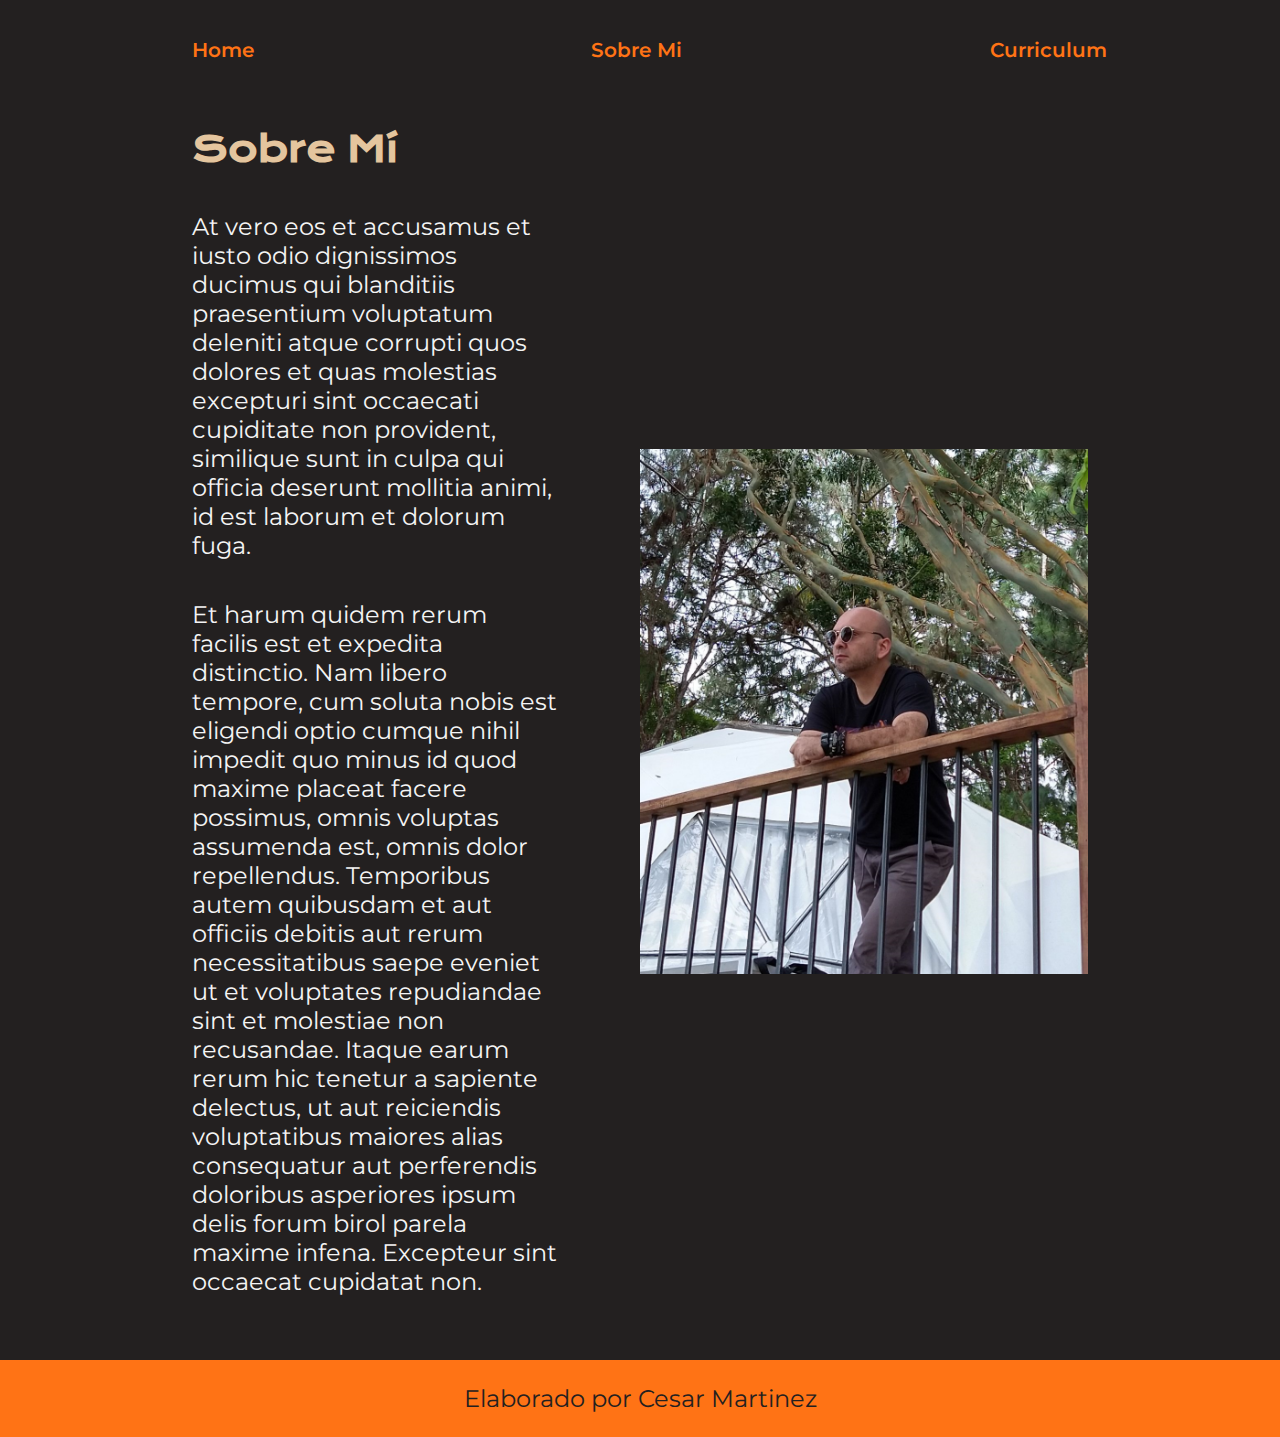
==== about.html @ 125eedae "Proyecto inicio HTML" ====
<!DOCTYPE html>
<html lang="es">
<head>
    <meta charset="UTF-8">
    <meta name="viewport" content="width=device-width, initial-scale=1.0">
    <title>Sobre mi</title>
    <link rel="stylesheet" href="./Styles/Style.css">
</head>
<body>
    <header class="header">
        <nav class="header__menu">
            <a class="header__menu_link" href="index.html">Home</a>
            <a class="header__menu_link" href="about.html">Sobre Mi</a>
            <a class="header__menu_link" href="Curriculum.html">Curriculum</a>
        </nav>
    </header>
    <main class="presentacion">
        <section class="presentacion__contenido">
            <h1 class="presentacion__contenido__titulo">Sobre Mí</h1>
            <p class="presentacion__contenido__texto">At vero eos et accusamus et iusto odio dignissimos ducimus qui blanditiis praesentium voluptatum deleniti atque corrupti quos dolores et quas molestias excepturi sint occaecati cupiditate non provident, similique sunt in culpa qui officia deserunt mollitia animi, id est laborum et dolorum fuga.</p>
            <p class="presentacion__contenido__texto">Et harum quidem rerum facilis est et expedita distinctio. Nam libero tempore, cum soluta nobis est eligendi optio cumque nihil impedit quo minus id quod maxime placeat facere possimus, omnis voluptas assumenda est, omnis dolor repellendus. Temporibus autem quibusdam et aut officiis debitis aut rerum necessitatibus saepe eveniet ut et voluptates repudiandae sint et molestiae non recusandae. Itaque earum rerum hic tenetur a sapiente delectus, ut aut reiciendis voluptatibus maiores alias consequatur aut perferendis doloribus asperiores ipsum delis forum birol parela maxime infena. Excepteur sint occaecat cupidatat non.</p>
        </section>
        <img class ="presentacion__imagen" src="Assets/Imagem.png" alt="foto de Cesar apoyado en un balcon mirando al infinito">
    </main>
    <footer class="footer">
        <p>Elaborado por Cesar Martinez</p>
    </footer>
</body>
</html>
---- Styles/Style.css ----
@import url('https://fonts.googleapis.com/css2?family=Krona+One&family=Montserrat:ital,wght@0,100..900;1,100..900&display=swap');

:root{
    --color-primario: #232020;
    --color-texto-blanco: #F4F4F4;
    --color-texto-CafeClaro:#3A3535;
    --color-texto-Naranja: #FF7315;
    --color-texto-Crema: #E4C59E;
    --color-Hover: #272727;

    --fuente-Monserrat: "Montserrat", sans-serif;
    --fuente-Krona: "Krona One", sans-serif;
}
*{
    padding: 0;
    margin: 0;
}
body{
    background-color: var(--color-primario);
    color: var(--color-texto-blanco);
    box-sizing: border-box;
}
.header{
    padding: 3% 0% 0% 15%;
    }
.header__menu{
    display: flex;
    gap: 10%;           
}
.header__menu_link{
    color: var(--color-texto-Naranja);
    font-family: var(--fuente-Monserrat);
    font-size: 1.25rem;
    font-weight: 600;
    cursor: pointer;
    text-decoration: none;
    width: 50%;
   }

.header__menu_link:hover{
    font-size: 1.75rem;
    color: var(--color-texto-Crema);
}

strong{
    color: var(--color-texto-Crema);
}
h1{
    font-weight: bold;
}
span{
    color: var(--color-texto-azul);
    border: 1px solid var(--color-texto-azul);
    padding: 10px;
}
.tituloResaltado{
    color: var(--color-texto-Crema);
}
.presentacion{
    display: flex;
    align-items: center;
    padding: 5% 15%;
    justify-content: space-between;
    gap: 82px;
}
.presentacion__contenido{
    gap: 40px;
    width: 70%;
    display: flex;
    flex-direction: column;
    
}

.presentacion__contenido__titulo{
    font-size: 2.25rem;
    font-family: var(--fuente-Krona);
    color: var(--color-texto-Crema)
}
.presentacion__contenido__titulo2{
    font-size: 2.25rem;
    font-family: var(--fuente-Krona);
    color: var(--color-texto-Crema);
    padding: 5% 0% 5% 0%;
    margin: 0px 0px;
}

.presentacion__contenido__texto{
    font-size: 1.5rem;
    font-family: var(--fuente-Monserrat);
}
.presentacion__contenido__texto2{
    font-size: 1.5rem;
    font-family: var(--fuente-Monserrat);
    color:var(--color-texto-blanco);
    margin-top: 10px;
    margin-bottom: 10px;
    padding: 0% 0% 5% 0%;
}

.presentacion__enlaces{
    display: flex;
    justify-content: space-between;
    flex-direction: column;
    align-items: center;
    gap: 32px;
}
.presentacion__enlaces__Subtitulos{
    font-family: var(--fuente-Krona);
    font-size: 1.5rem;
    font-weight: 400;
    color: var(--color-texto-Crema);
}
.presentacion__Enlaces__Link{
    width: 50%;
    display: inline-block;
    color: var(--color-texto-Naranja);
    padding: 15px;
    border-radius: 8px;
    margin: 0px 0px;
    text-align: center;
    font-family: var(--fuente-Monserrat);
    font-size: 1.5rem;
    font-weight: 600;
    text-decoration: none;
    border: 2px solid var(--color-texto-Naranja);
    display: flex;
    justify-content: center;
    gap: 10px;
}
.presentacion__Enlaces__Link:hover{
    background-color: var(--color-Hover);
    padding: 3%;
    border-color: var(--color-texto-Crema);
    box-shadow: 8px 8px 5px var(--color-texto-Crema);
    color: var(--color-texto-Crema);
    cursor: pointer;
}
.presentacion__enlaces__Subtitulos:hover{
    font-size: 1.5625rem;
    color: var(--color-texto-Amarilloverdoso);
}
.footer{
    padding: 24px;
    background-color: var(--color-texto-Naranja);
    color: var(--color-primario);
    text-align: center;
    font-family: var(--fuente-Monserrat);
    font-size: 1.5rem;
    font-weight: 400;
}
.contenedor{
    /*Este contenedor reemplazo a .presentacion ya que tenia que tener el GIF animado de fondo
    Sin embargo conserva las caracteristicas de .presentacion*/
    display: flex;
    align-items: center;
    padding: 6% 10%;
    justify-content: space-between;
    gap: 82px;
    /*Esta parte es la del gif animado de fondo*/
    background-image: url(6ef4.gif);
    background-position: center;
    background-size: cover;
    background-repeat: no-repeat;
}
.presentacion__imagen{
    width: 50%;
}
.presentacion__contenido__texto2B{
    font-size: 1.25rem;
    font-family: var(--fuente-Monserrat);
    color: var(--color-texto-Naranja);  
    text-decoration: none;
    width: 200px;
    display: block; /* Cambiado a block para ocupar toda la línea */
    padding: 15px;
    border-radius: 8px;
    margin-top: 10px; /* Añade un margen superior para separar el enlace del texto del <li> */
    margin-bottom: 30px; /* Añade un margen inferior para separar los elementos */
    text-align: center;
    font-weight: 600;
    border: 2px solid var(--color-texto-Naranja);
}
.presentacion__contenido__texto2B:hover{
    font-size: 1.5625rem;
    color: var(--color-texto-Amarilloverdoso);
    box-shadow: 8px 8px 5px var(--color-texto-Crema);
    border: 2px solid var(--color-texto-Crema);

}
.presentacion__contenido__experiencias{
    font-size: 2.25rem;
    font-family: var(--fuente-Krona);
    color: var(--color-texto-Crema);
    padding: 0% 0% 0% 0%;
    margin-bottom: 0%;
    gap: 0%;
    display: block;
}

@media (max-width: 1200px){
    .presentacion{
        flex-direction: column-reverse;
        padding: 5%;
    }
    .header{
        padding: 10%;
    }
    .header__menu{
        justify-content: center;
    }
.presentacion__contenido{
    width: auto;
}
}
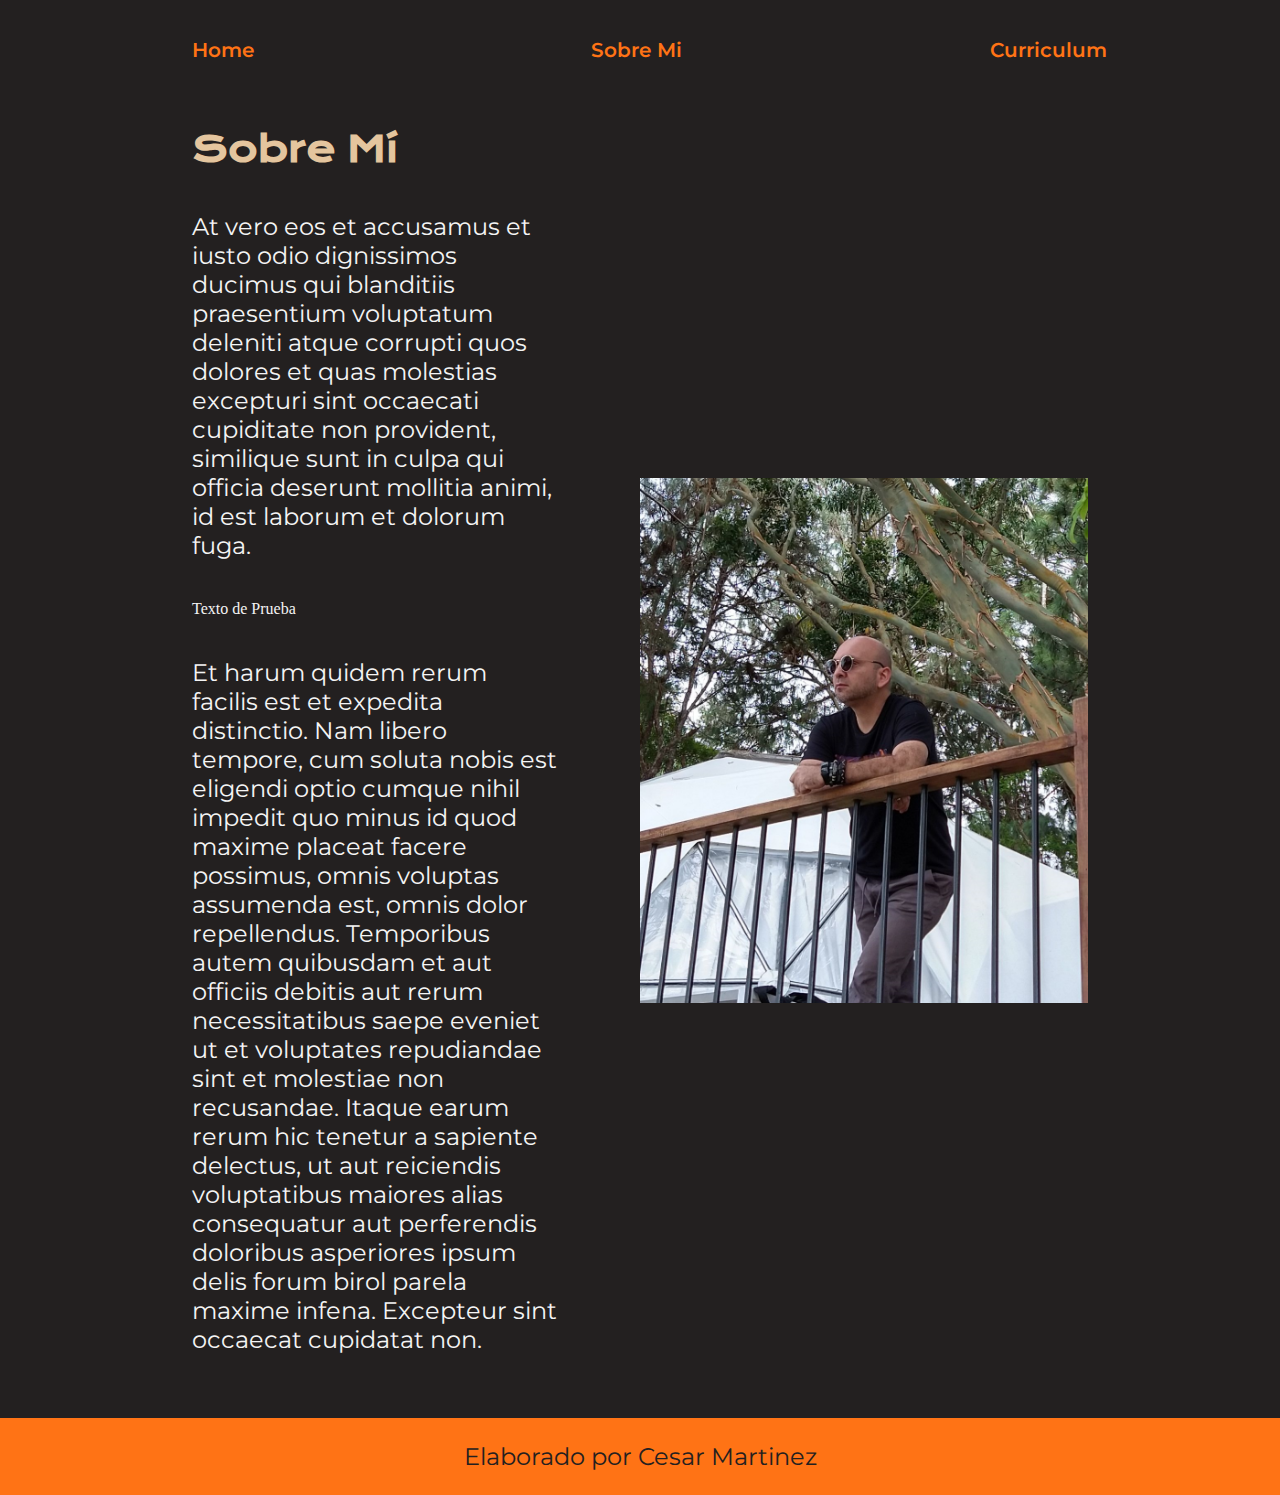
==== commit 95a4997a: "genera texto de prueba" ====
--- a/about.html
+++ b/about.html
@@ -18,6 +18,7 @@
         <section class="presentacion__contenido">
             <h1 class="presentacion__contenido__titulo">Sobre Mí</h1>
             <p class="presentacion__contenido__texto">At vero eos et accusamus et iusto odio dignissimos ducimus qui blanditiis praesentium voluptatum deleniti atque corrupti quos dolores et quas molestias excepturi sint occaecati cupiditate non provident, similique sunt in culpa qui officia deserunt mollitia animi, id est laborum et dolorum fuga.</p>
+            <p>Texto de Prueba</p>
             <p class="presentacion__contenido__texto">Et harum quidem rerum facilis est et expedita distinctio. Nam libero tempore, cum soluta nobis est eligendi optio cumque nihil impedit quo minus id quod maxime placeat facere possimus, omnis voluptas assumenda est, omnis dolor repellendus. Temporibus autem quibusdam et aut officiis debitis aut rerum necessitatibus saepe eveniet ut et voluptates repudiandae sint et molestiae non recusandae. Itaque earum rerum hic tenetur a sapiente delectus, ut aut reiciendis voluptatibus maiores alias consequatur aut perferendis doloribus asperiores ipsum delis forum birol parela maxime infena. Excepteur sint occaecat cupidatat non.</p>
         </section>
         <img class ="presentacion__imagen" src="Assets/Imagem.png" alt="foto de Cesar apoyado en un balcon mirando al infinito">
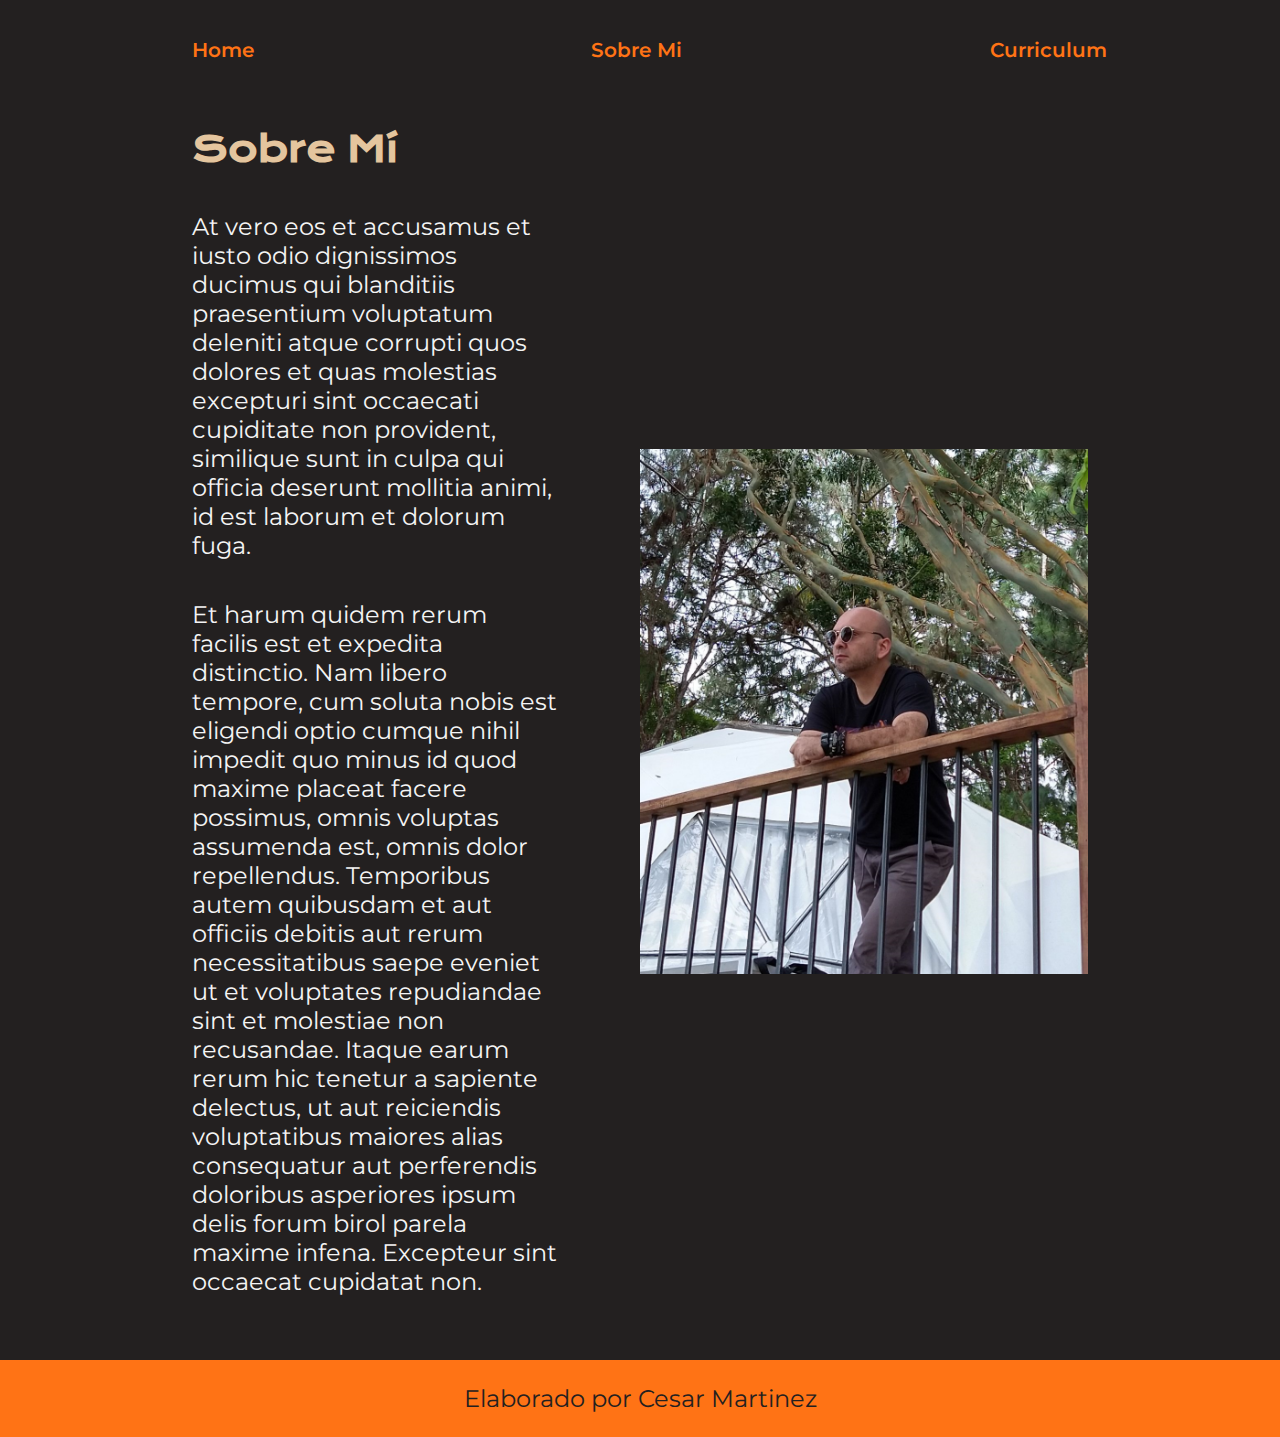
==== commit 8d080205: "actualizacion correccion texto" ====
--- a/about.html
+++ b/about.html
@@ -18,7 +18,6 @@
         <section class="presentacion__contenido">
             <h1 class="presentacion__contenido__titulo">Sobre Mí</h1>
             <p class="presentacion__contenido__texto">At vero eos et accusamus et iusto odio dignissimos ducimus qui blanditiis praesentium voluptatum deleniti atque corrupti quos dolores et quas molestias excepturi sint occaecati cupiditate non provident, similique sunt in culpa qui officia deserunt mollitia animi, id est laborum et dolorum fuga.</p>
-            <p>Texto de Prueba</p>
             <p class="presentacion__contenido__texto">Et harum quidem rerum facilis est et expedita distinctio. Nam libero tempore, cum soluta nobis est eligendi optio cumque nihil impedit quo minus id quod maxime placeat facere possimus, omnis voluptas assumenda est, omnis dolor repellendus. Temporibus autem quibusdam et aut officiis debitis aut rerum necessitatibus saepe eveniet ut et voluptates repudiandae sint et molestiae non recusandae. Itaque earum rerum hic tenetur a sapiente delectus, ut aut reiciendis voluptatibus maiores alias consequatur aut perferendis doloribus asperiores ipsum delis forum birol parela maxime infena. Excepteur sint occaecat cupidatat non.</p>
         </section>
         <img class ="presentacion__imagen" src="Assets/Imagem.png" alt="foto de Cesar apoyado en un balcon mirando al infinito">
